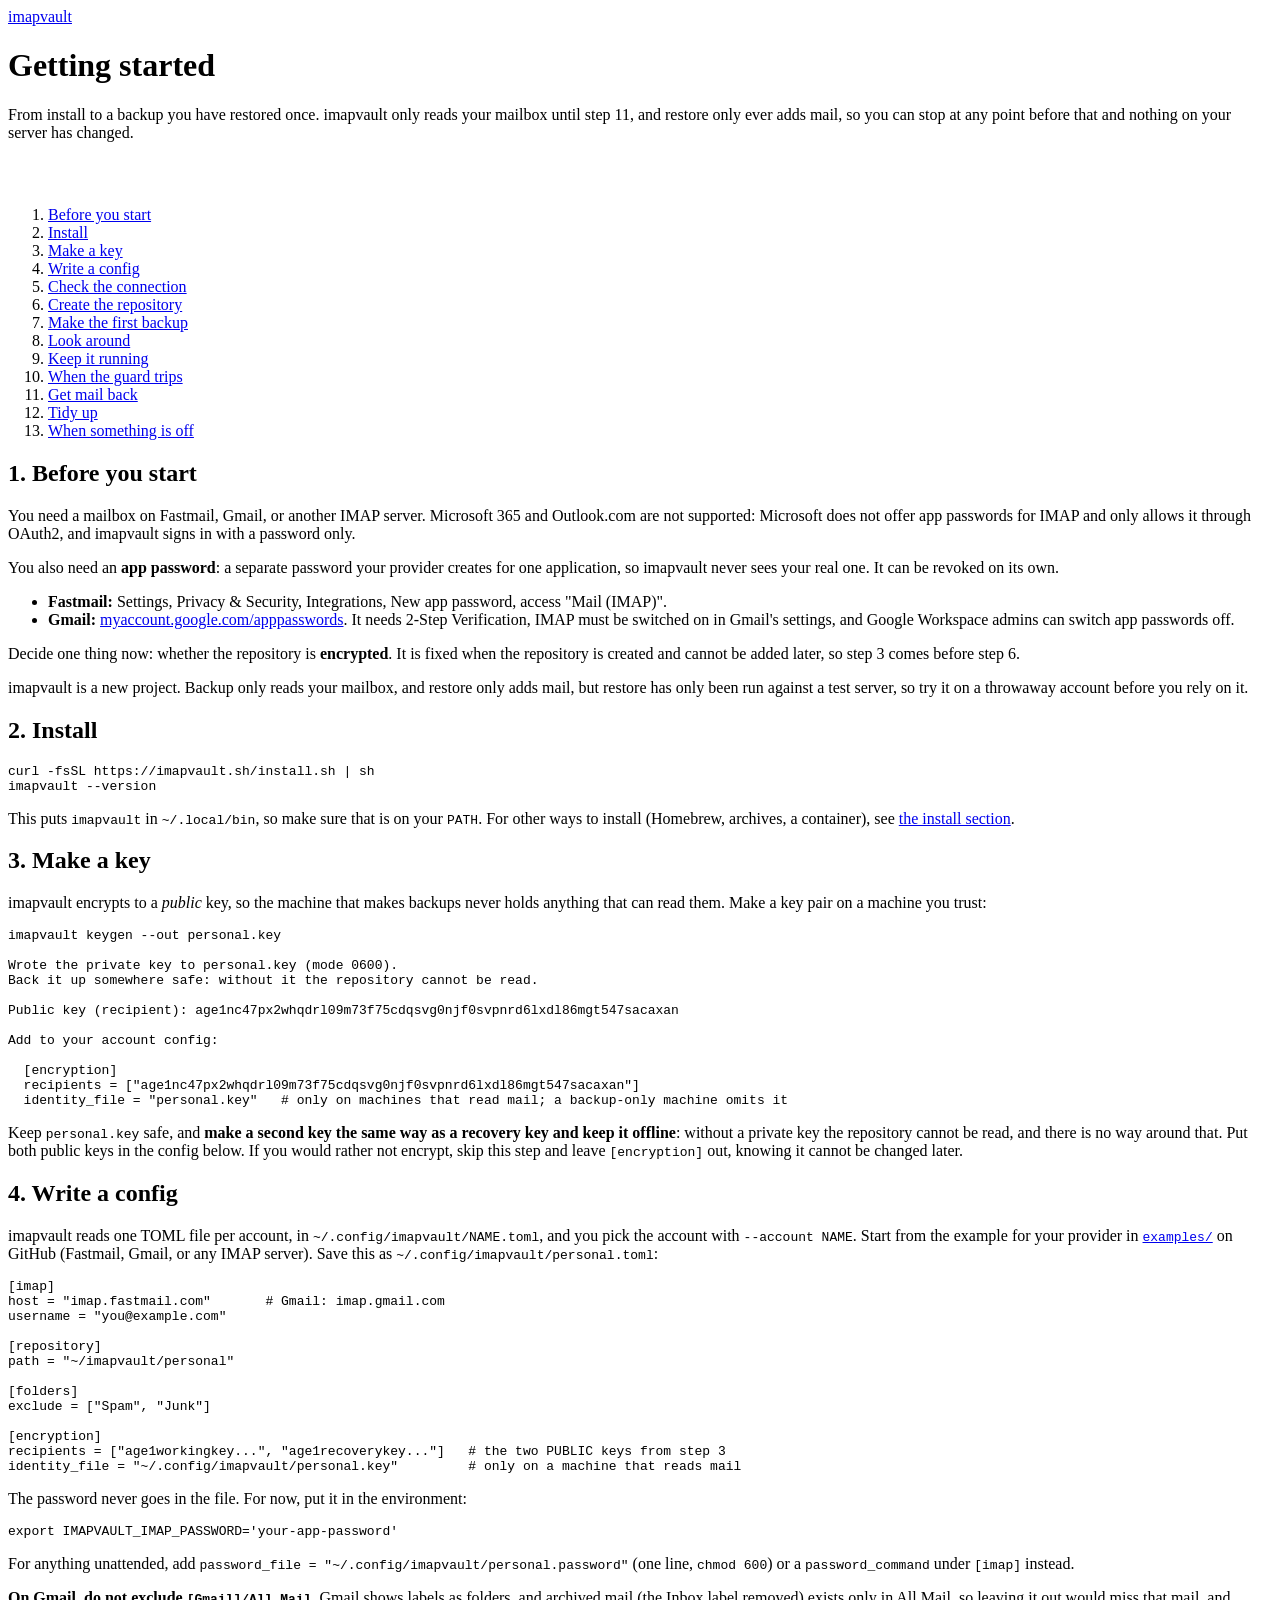
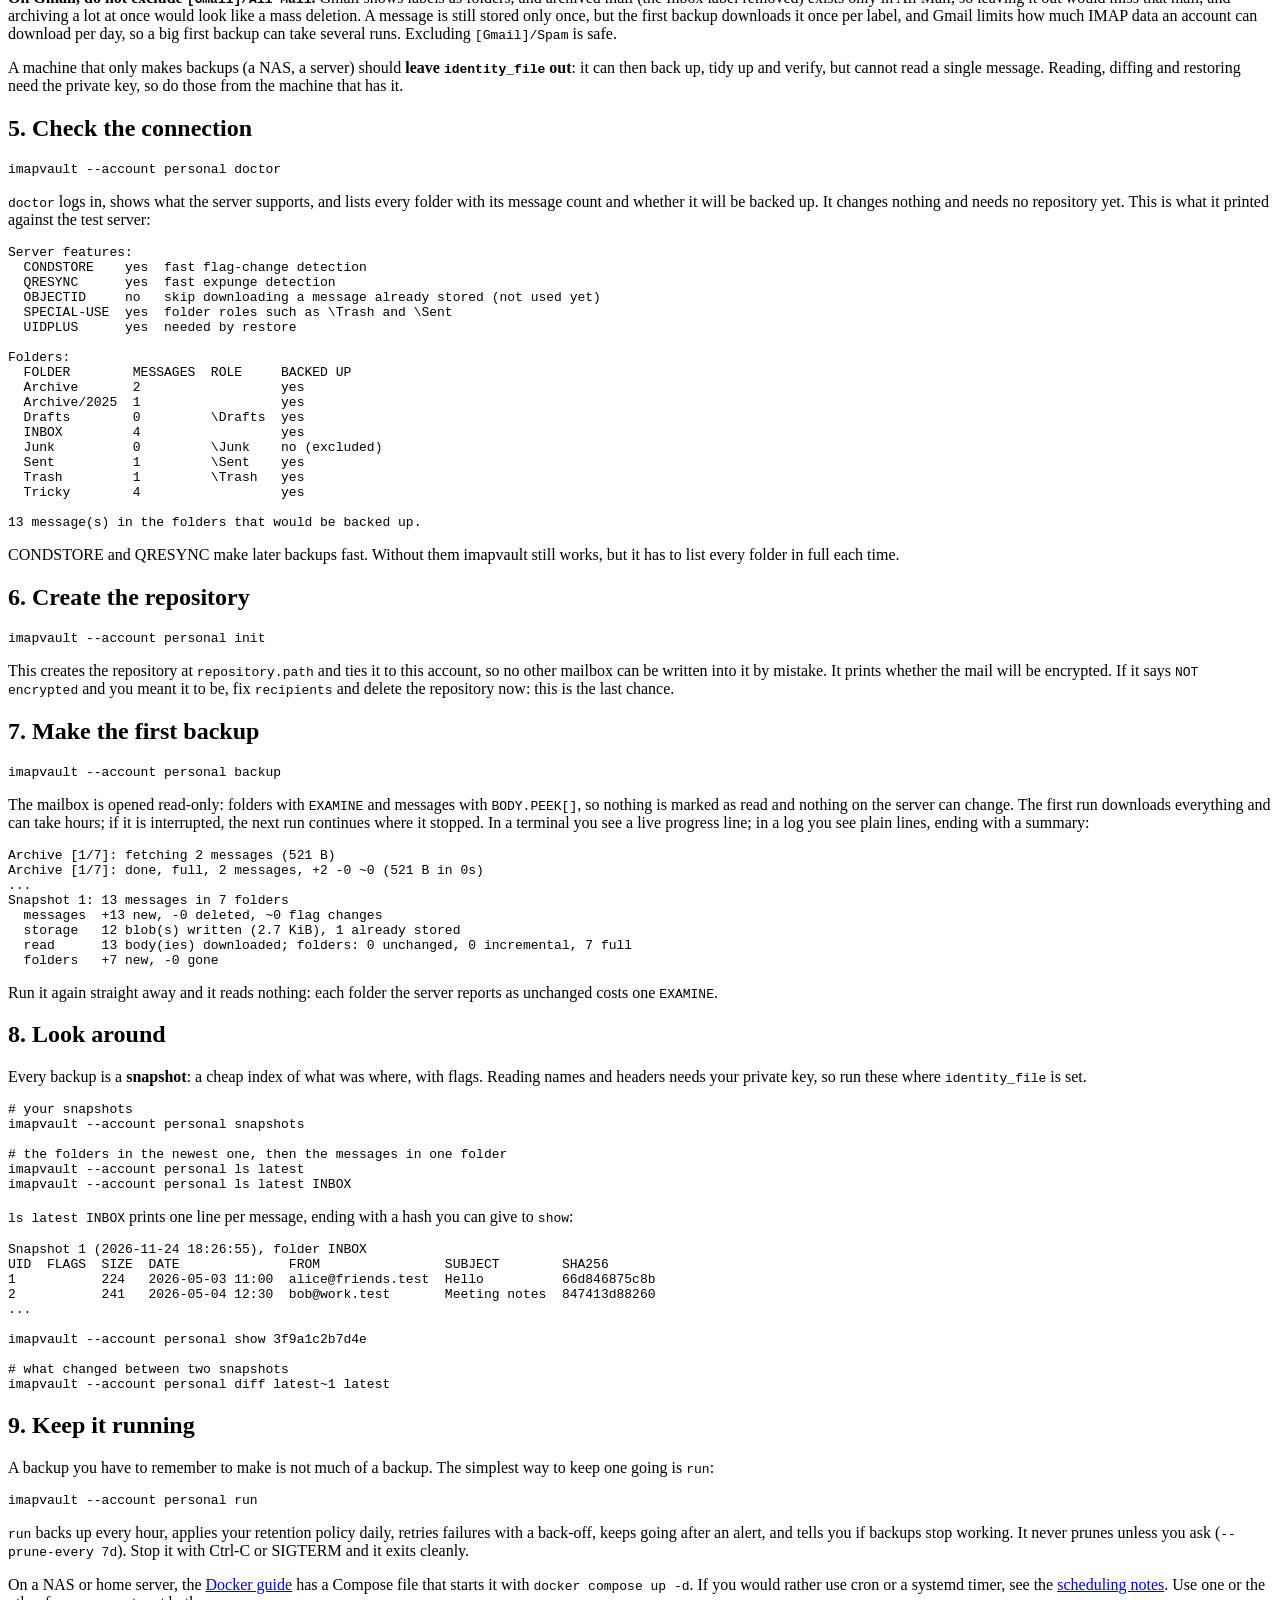
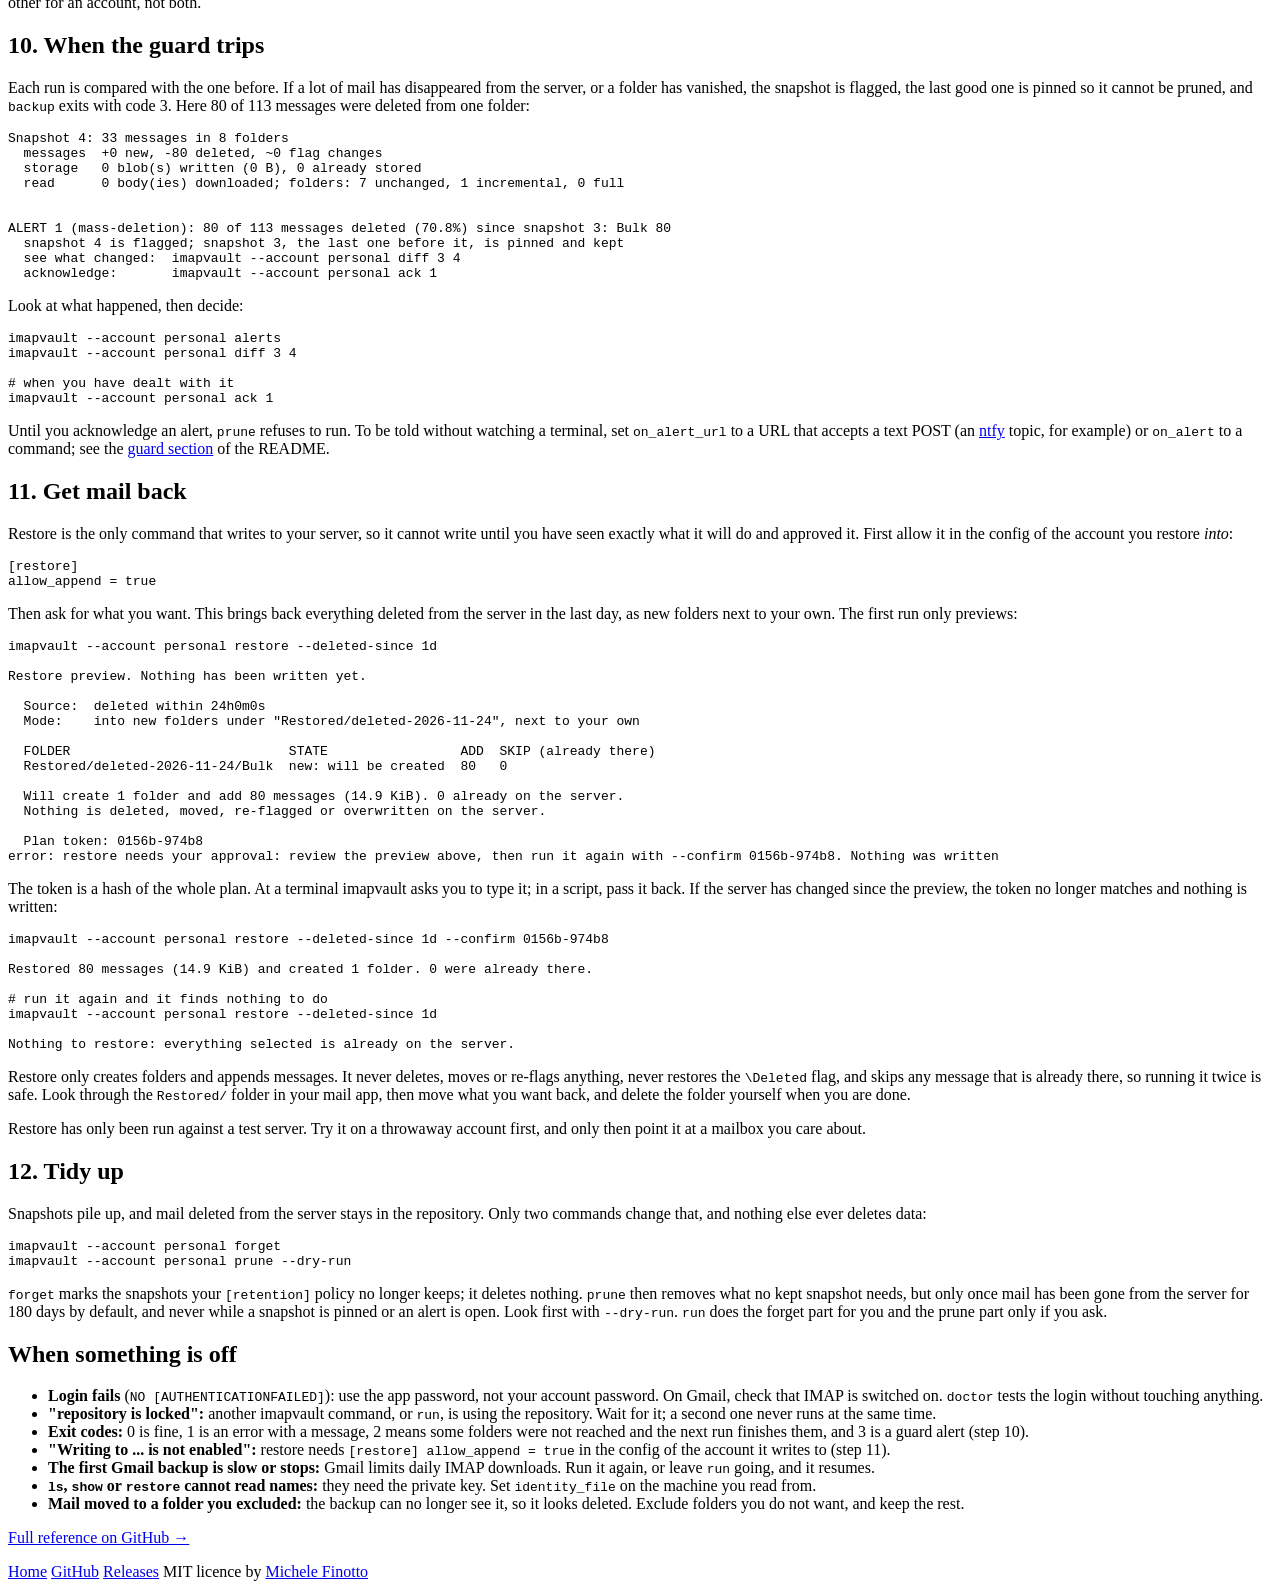
==== site/guide/index.html @ 9c10327b "feat(site): getting started guide, with its configs and commands tested site/guide/ walks from insta" ====
<!doctype html>
<html lang="en">
<head>
<meta charset="utf-8">
<meta name="viewport" content="width=device-width, initial-scale=1">
<title>Getting started with imapvault</title>
<meta name="description" content="Install imapvault, back up a mailbox, keep it running, and restore mail from a snapshot, step by step.">
<meta property="og:title" content="Getting started with imapvault">
<meta property="og:description" content="From install to a backup you have restored once, step by step.">
<meta property="og:image" content="https://imapvault.sh/og.png">
<meta property="og:url" content="https://imapvault.sh/guide/">
<meta name="twitter:card" content="summary_large_image">
<link rel="icon" href="/favicon.svg" type="image/svg+xml">
<link rel="icon" href="/favicon-32.png" sizes="32x32" type="image/png">
<link rel="apple-touch-icon" href="/favicon-180.png">
<link rel="preconnect" href="https://fonts.googleapis.com">
<link rel="preconnect" href="https://fonts.gstatic.com" crossorigin>
<link rel="stylesheet" href="https://fonts.googleapis.com/css2?family=Manrope:wght@500;700&family=JetBrains+Mono:wght@400&display=swap">
<link rel="stylesheet" href="/style.css">
</head>
<body>
<div class="wrap">

  <header class="hero" style="padding-bottom:2rem">
    <div class="wordmark"><a href="/">imapvault</a></div>
    <h1>Getting started</h1>
    <p class="lede">From install to a backup you have restored once. imapvault only reads your mailbox until step 11, and restore only ever adds mail, so you can stop at any point before that and nothing on your server has changed.</p>
  </header>

  <nav class="toc" aria-label="Steps">
    <ol>
      <li><a href="#before">Before you start</a></li>
      <li><a href="#install">Install</a></li>
      <li><a href="#key">Make a key</a></li>
      <li><a href="#config">Write a config</a></li>
      <li><a href="#check">Check the connection</a></li>
      <li><a href="#init">Create the repository</a></li>
      <li><a href="#backup">Make the first backup</a></li>
      <li><a href="#look">Look around</a></li>
      <li><a href="#running">Keep it running</a></li>
      <li><a href="#guard">When the guard trips</a></li>
      <li><a href="#restore">Get mail back</a></li>
      <li><a href="#tidy">Tidy up</a></li>
      <li><a href="#trouble">When something is off</a></li>
    </ol>
  </nav>

  <section id="before">
    <h2>1. Before you start</h2>
    <p>You need a mailbox on Fastmail, Gmail, or another IMAP server. Microsoft 365 and Outlook.com are not supported: Microsoft does not offer app passwords for IMAP and only allows it through OAuth2, and imapvault signs in with a password only.</p>
    <p>You also need an <strong>app password</strong>: a separate password your provider creates for one application, so imapvault never sees your real one. It can be revoked on its own.</p>
    <ul class="plain">
      <li><strong>Fastmail:</strong> Settings, Privacy &amp; Security, Integrations, New app password, access "Mail (IMAP)".</li>
      <li><strong>Gmail:</strong> <a href="https://myaccount.google.com/apppasswords">myaccount.google.com/apppasswords</a>. It needs 2-Step Verification, IMAP must be switched on in Gmail's settings, and Google Workspace admins can switch app passwords off.</li>
    </ul>
    <p style="margin-top:1rem">Decide one thing now: whether the repository is <strong>encrypted</strong>. It is fixed when the repository is created and cannot be added later, so step 3 comes before step 6.</p>
    <div class="note"><p>imapvault is a new project. Backup only reads your mailbox, and restore only adds mail, but restore has only been run against a test server, so try it on a throwaway account before you rely on it.</p></div>
  </section>

  <section id="install">
    <h2>2. Install</h2>
<pre><code>curl -fsSL https://imapvault.sh/install.sh | sh
imapvault --version</code></pre>
    <p style="margin-top:1rem" class="muted">This puts <code>imapvault</code> in <code>~/.local/bin</code>, so make sure that is on your <code>PATH</code>. For other ways to install (Homebrew, archives, a container), see <a href="/#install">the install section</a>.</p>
  </section>

  <section id="key">
    <h2>3. Make a key</h2>
    <p>imapvault encrypts to a <em>public</em> key, so the machine that makes backups never holds anything that can read them. Make a key pair on a machine you trust:</p>
<pre><code>imapvault keygen --out personal.key

Wrote the private key to personal.key (mode 0600).
Back it up somewhere safe: without it the repository cannot be read.

Public key (recipient): age1nc47px2whqdrl09m73f75cdqsvg0njf0svpnrd6lxdl86mgt547sacaxan

Add to your account config:

  [encryption]
  recipients = ["age1nc47px2whqdrl09m73f75cdqsvg0njf0svpnrd6lxdl86mgt547sacaxan"]
  identity_file = "personal.key"   # only on machines that read mail; a backup-only machine omits it</code></pre>
    <p style="margin-top:1rem">Keep <code>personal.key</code> safe, and <strong>make a second key the same way as a recovery key and keep it offline</strong>: without a private key the repository cannot be read, and there is no way around that. Put both public keys in the config below. If you would rather not encrypt, skip this step and leave <code>[encryption]</code> out, knowing it cannot be changed later.</p>
  </section>

  <section id="config">
    <h2>4. Write a config</h2>
    <p>imapvault reads one TOML file per account, in <code>~/.config/imapvault/NAME.toml</code>, and you pick the account with <code>--account NAME</code>. Start from the example for your provider in <a href="https://github.com/michele/imapvault/tree/main/examples"><code>examples/</code></a> on GitHub (Fastmail, Gmail, or any IMAP server). Save this as <code>~/.config/imapvault/personal.toml</code>:</p>
<pre data-lang="toml"><code>[imap]
host = "imap.fastmail.com"       # Gmail: imap.gmail.com
username = "you@example.com"

[repository]
path = "~/imapvault/personal"

[folders]
exclude = ["Spam", "Junk"]

[encryption]
recipients = ["age1workingkey...", "age1recoverykey..."]   # the two PUBLIC keys from step 3
identity_file = "~/.config/imapvault/personal.key"         # only on a machine that reads mail</code></pre>
    <p style="margin-top:1rem">The password never goes in the file. For now, put it in the environment:</p>
<pre><code>export IMAPVAULT_IMAP_PASSWORD='your-app-password'</code></pre>
    <p style="margin-top:1rem" class="muted">For anything unattended, add <code>password_file = "~/.config/imapvault/personal.password"</code> (one line, <code>chmod 600</code>) or a <code>password_command</code> under <code>[imap]</code> instead.</p>
    <div class="note"><p><strong>On Gmail, do not exclude <code>[Gmail]/All Mail</code>.</strong> Gmail shows labels as folders, and archived mail (the Inbox label removed) exists only in All Mail, so leaving it out would miss that mail, and archiving a lot at once would look like a mass deletion. A message is still stored only once, but the first backup downloads it once per label, and Gmail limits how much IMAP data an account can download per day, so a big first backup can take several runs. Excluding <code>[Gmail]/Spam</code> is safe.</p></div>
    <div class="note"><p>A machine that only makes backups (a NAS, a server) should <strong>leave <code>identity_file</code> out</strong>: it can then back up, tidy up and verify, but cannot read a single message. Reading, diffing and restoring need the private key, so do those from the machine that has it.</p></div>
  </section>

  <section id="check">
    <h2>5. Check the connection</h2>
<pre><code>imapvault --account personal doctor</code></pre>
    <p style="margin-top:1rem"><code>doctor</code> logs in, shows what the server supports, and lists every folder with its message count and whether it will be backed up. It changes nothing and needs no repository yet. This is what it printed against the test server:</p>
<pre><code>Server features:
  CONDSTORE    yes  fast flag-change detection
  QRESYNC      yes  fast expunge detection
  OBJECTID     no   skip downloading a message already stored (not used yet)
  SPECIAL-USE  yes  folder roles such as \Trash and \Sent
  UIDPLUS      yes  needed by restore

Folders:
  FOLDER        MESSAGES  ROLE     BACKED UP
  Archive       2                  yes
  Archive/2025  1                  yes
  Drafts        0         \Drafts  yes
  INBOX         4                  yes
  Junk          0         \Junk    no (excluded)
  Sent          1         \Sent    yes
  Trash         1         \Trash   yes
  Tricky        4                  yes

13 message(s) in the folders that would be backed up.</code></pre>
    <p style="margin-top:1rem" class="muted">CONDSTORE and QRESYNC make later backups fast. Without them imapvault still works, but it has to list every folder in full each time.</p>
  </section>

  <section id="init">
    <h2>6. Create the repository</h2>
<pre><code>imapvault --account personal init</code></pre>
    <p style="margin-top:1rem">This creates the repository at <code>repository.path</code> and ties it to this account, so no other mailbox can be written into it by mistake. It prints whether the mail will be encrypted. If it says <code>NOT encrypted</code> and you meant it to be, fix <code>recipients</code> and delete the repository now: this is the last chance.</p>
  </section>

  <section id="backup">
    <h2>7. Make the first backup</h2>
<pre><code>imapvault --account personal backup</code></pre>
    <p style="margin-top:1rem">The mailbox is opened read-only: folders with <code>EXAMINE</code> and messages with <code>BODY.PEEK[]</code>, so nothing is marked as read and nothing on the server can change. The first run downloads everything and can take hours; if it is interrupted, the next run continues where it stopped. In a terminal you see a live progress line; in a log you see plain lines, ending with a summary:</p>
<pre><code>Archive [1/7]: fetching 2 messages (521 B)
Archive [1/7]: done, full, 2 messages, +2 -0 ~0 (521 B in 0s)
...
Snapshot 1: 13 messages in 7 folders
  messages  +13 new, -0 deleted, ~0 flag changes
  storage   12 blob(s) written (2.7 KiB), 1 already stored
  read      13 body(ies) downloaded; folders: 0 unchanged, 0 incremental, 7 full
  folders   +7 new, -0 gone</code></pre>
    <p style="margin-top:1rem">Run it again straight away and it reads nothing: each folder the server reports as unchanged costs one <code>EXAMINE</code>.</p>
  </section>

  <section id="look">
    <h2>8. Look around</h2>
    <p>Every backup is a <strong>snapshot</strong>: a cheap index of what was where, with flags. Reading names and headers needs your private key, so run these where <code>identity_file</code> is set.</p>
<pre><code><span class="c"># your snapshots</span>
imapvault --account personal snapshots

<span class="c"># the folders in the newest one, then the messages in one folder</span>
imapvault --account personal ls latest
imapvault --account personal ls latest INBOX</code></pre>
    <p style="margin-top:1rem"><code>ls latest INBOX</code> prints one line per message, ending with a hash you can give to <code>show</code>:</p>
<pre><code>Snapshot 1 (2026-11-24 18:26:55), folder INBOX
UID  FLAGS  SIZE  DATE              FROM                SUBJECT        SHA256
1           224   2026-05-03 11:00  alice@friends.test  Hello          66d846875c8b
2           241   2026-05-04 12:30  bob@work.test       Meeting notes  847413d88260
...

imapvault --account personal show 3f9a1c2b7d4e

<span class="c"># what changed between two snapshots</span>
imapvault --account personal diff latest~1 latest</code></pre>
  </section>

  <section id="running">
    <h2>9. Keep it running</h2>
    <p>A backup you have to remember to make is not much of a backup. The simplest way to keep one going is <code>run</code>:</p>
<pre><code>imapvault --account personal run</code></pre>
    <p style="margin-top:1rem"><code>run</code> backs up every hour, applies your retention policy daily, retries failures with a back-off, keeps going after an alert, and tells you if backups stop working. It never prunes unless you ask (<code>--prune-every 7d</code>). Stop it with Ctrl-C or SIGTERM and it exits cleanly.</p>
    <p>On a NAS or home server, the <a href="https://github.com/michele/imapvault/blob/main/docs/DEPLOY.md">Docker guide</a> has a Compose file that starts it with <code>docker compose up -d</code>. If you would rather use cron or a systemd timer, see the <a href="https://github.com/michele/imapvault/blob/main/docs/SCHEDULING.md">scheduling notes</a>. Use one or the other for an account, not both.</p>
  </section>

  <section id="guard">
    <h2>10. When the guard trips</h2>
    <p>Each run is compared with the one before. If a lot of mail has disappeared from the server, or a folder has vanished, the snapshot is flagged, the last good one is pinned so it cannot be pruned, and <code>backup</code> exits with code 3. Here 80 of 113 messages were deleted from one folder:</p>
<pre><code>Snapshot 4: 33 messages in 8 folders
  messages  +0 new, -80 deleted, ~0 flag changes
  storage   0 blob(s) written (0 B), 0 already stored
  read      0 body(ies) downloaded; folders: 7 unchanged, 1 incremental, 0 full


ALERT 1 (mass-deletion): 80 of 113 messages deleted (70.8%) since snapshot 3: Bulk 80
  snapshot 4 is flagged; snapshot 3, the last one before it, is pinned and kept
  see what changed:  imapvault --account personal diff 3 4
  acknowledge:       imapvault --account personal ack 1</code></pre>
    <p style="margin-top:1rem">Look at what happened, then decide:</p>
<pre><code>imapvault --account personal alerts
imapvault --account personal diff 3 4

<span class="c"># when you have dealt with it</span>
imapvault --account personal ack 1</code></pre>
    <p style="margin-top:1rem">Until you acknowledge an alert, <code>prune</code> refuses to run. To be told without watching a terminal, set <code>on_alert_url</code> to a URL that accepts a text POST (an <a href="https://ntfy.sh">ntfy</a> topic, for example) or <code>on_alert</code> to a command; see the <a href="https://github.com/michele/imapvault#mass-deletion-guard">guard section</a> of the README.</p>
  </section>

  <section id="restore">
    <h2>11. Get mail back</h2>
    <p>Restore is the only command that writes to your server, so it cannot write until you have seen exactly what it will do and approved it. First allow it in the config of the account you restore <em>into</em>:</p>
<pre><code>[restore]
allow_append = true</code></pre>
    <p style="margin-top:1rem">Then ask for what you want. This brings back everything deleted from the server in the last day, as new folders next to your own. The first run only previews:</p>
<pre><code>imapvault --account personal restore --deleted-since 1d

Restore preview. Nothing has been written yet.

  Source:  deleted within 24h0m0s
  Mode:    into new folders under "Restored/deleted-2026-11-24", next to your own

  FOLDER                            STATE                 ADD  SKIP (already there)
  Restored/deleted-2026-11-24/Bulk  new: will be created  80   0

  Will create 1 folder and add 80 messages (14.9 KiB). 0 already on the server.
  Nothing is deleted, moved, re-flagged or overwritten on the server.

  Plan token: 0156b-974b8
error: restore needs your approval: review the preview above, then run it again with --confirm 0156b-974b8. Nothing was written</code></pre>
    <p style="margin-top:1rem">The token is a hash of the whole plan. At a terminal imapvault asks you to type it; in a script, pass it back. If the server has changed since the preview, the token no longer matches and nothing is written:</p>
<pre><code>imapvault --account personal restore --deleted-since 1d --confirm 0156b-974b8

Restored 80 messages (14.9 KiB) and created 1 folder. 0 were already there.

<span class="c"># run it again and it finds nothing to do</span>
imapvault --account personal restore --deleted-since 1d

Nothing to restore: everything selected is already on the server.</code></pre>
    <p style="margin-top:1rem">Restore only creates folders and appends messages. It never deletes, moves or re-flags anything, never restores the <code>\Deleted</code> flag, and skips any message that is already there, so running it twice is safe. Look through the <code>Restored/</code> folder in your mail app, then move what you want back, and delete the folder yourself when you are done.</p>
    <div class="note"><p>Restore has only been run against a test server. Try it on a throwaway account first, and only then point it at a mailbox you care about.</p></div>
  </section>

  <section id="tidy">
    <h2>12. Tidy up</h2>
    <p>Snapshots pile up, and mail deleted from the server stays in the repository. Only two commands change that, and nothing else ever deletes data:</p>
<pre><code>imapvault --account personal forget
imapvault --account personal prune --dry-run</code></pre>
    <p style="margin-top:1rem"><code>forget</code> marks the snapshots your <code>[retention]</code> policy no longer keeps; it deletes nothing. <code>prune</code> then removes what no kept snapshot needs, but only once mail has been gone from the server for 180 days by default, and never while a snapshot is pinned or an alert is open. Look first with <code>--dry-run</code>. <code>run</code> does the forget part for you and the prune part only if you ask.</p>
  </section>

  <section id="trouble">
    <h2>When something is off</h2>
    <ul class="plain">
      <li><strong>Login fails</strong> (<code>NO [AUTHENTICATIONFAILED]</code>): use the app password, not your account password. On Gmail, check that IMAP is switched on. <code>doctor</code> tests the login without touching anything.</li>
      <li><strong>"repository is locked":</strong> another imapvault command, or <code>run</code>, is using the repository. Wait for it; a second one never runs at the same time.</li>
      <li><strong>Exit codes:</strong> 0 is fine, 1 is an error with a message, 2 means some folders were not reached and the next run finishes them, and 3 is a guard alert (step 10).</li>
      <li><strong>"Writing to ... is not enabled":</strong> restore needs <code>[restore] allow_append = true</code> in the config of the account it writes to (step 11).</li>
      <li><strong>The first Gmail backup is slow or stops:</strong> Gmail limits daily IMAP downloads. Run it again, or leave <code>run</code> going, and it resumes.</li>
      <li><strong><code>ls</code>, <code>show</code> or <code>restore</code> cannot read names:</strong> they need the private key. Set <code>identity_file</code> on the machine you read from.</li>
      <li><strong>Mail moved to a folder you excluded:</strong> the backup can no longer see it, so it looks deleted. Exclude folders you do not want, and keep the rest.</li>
    </ul>
    <p class="next"><a href="https://github.com/michele/imapvault#readme">Full reference on GitHub &rarr;</a></p>
  </section>

</div>

<footer>
  <div class="wrap">
    <a href="/">Home</a>
    <a href="https://github.com/michele/imapvault">GitHub</a>
    <a href="https://github.com/michele/imapvault/releases">Releases</a>
    <span>MIT licence</span>
    <span>by <a href="https://finotto.org">Michele Finotto</a></span>
  </div>
</footer>
</body>
</html>
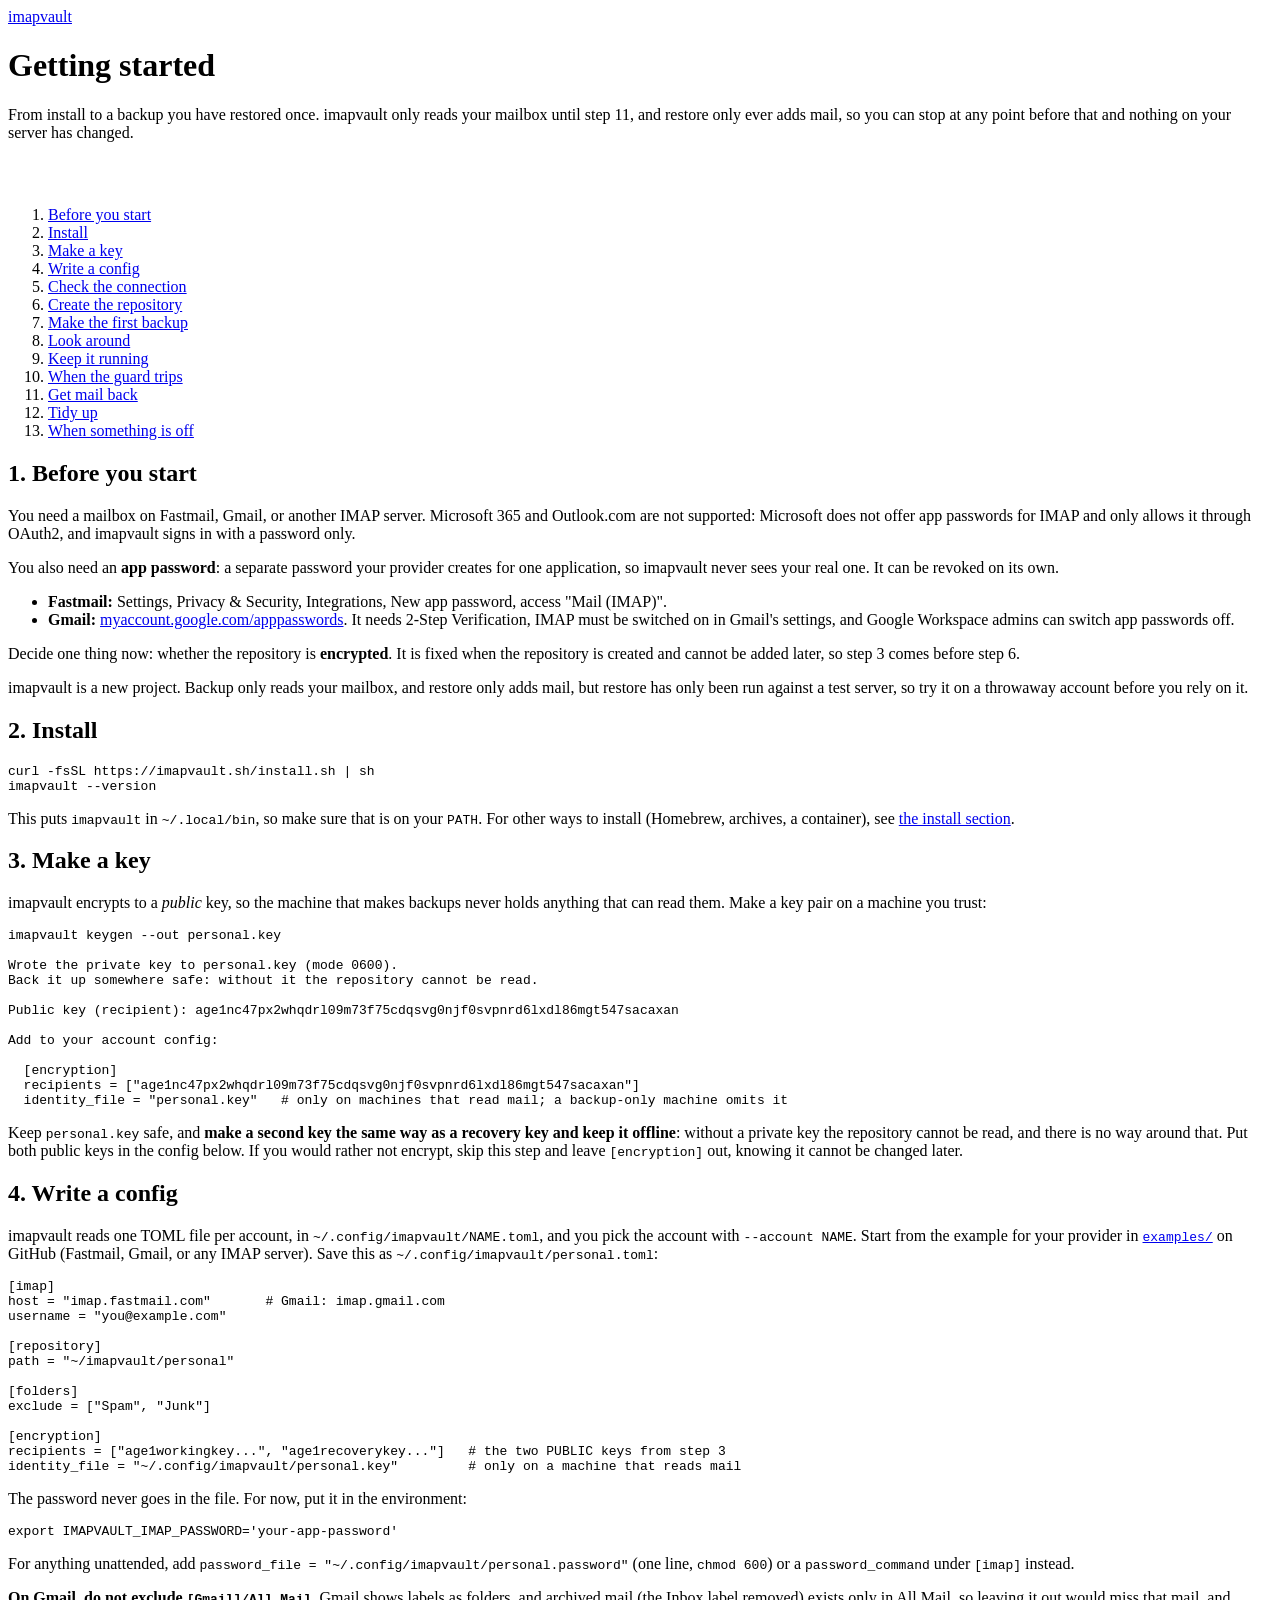
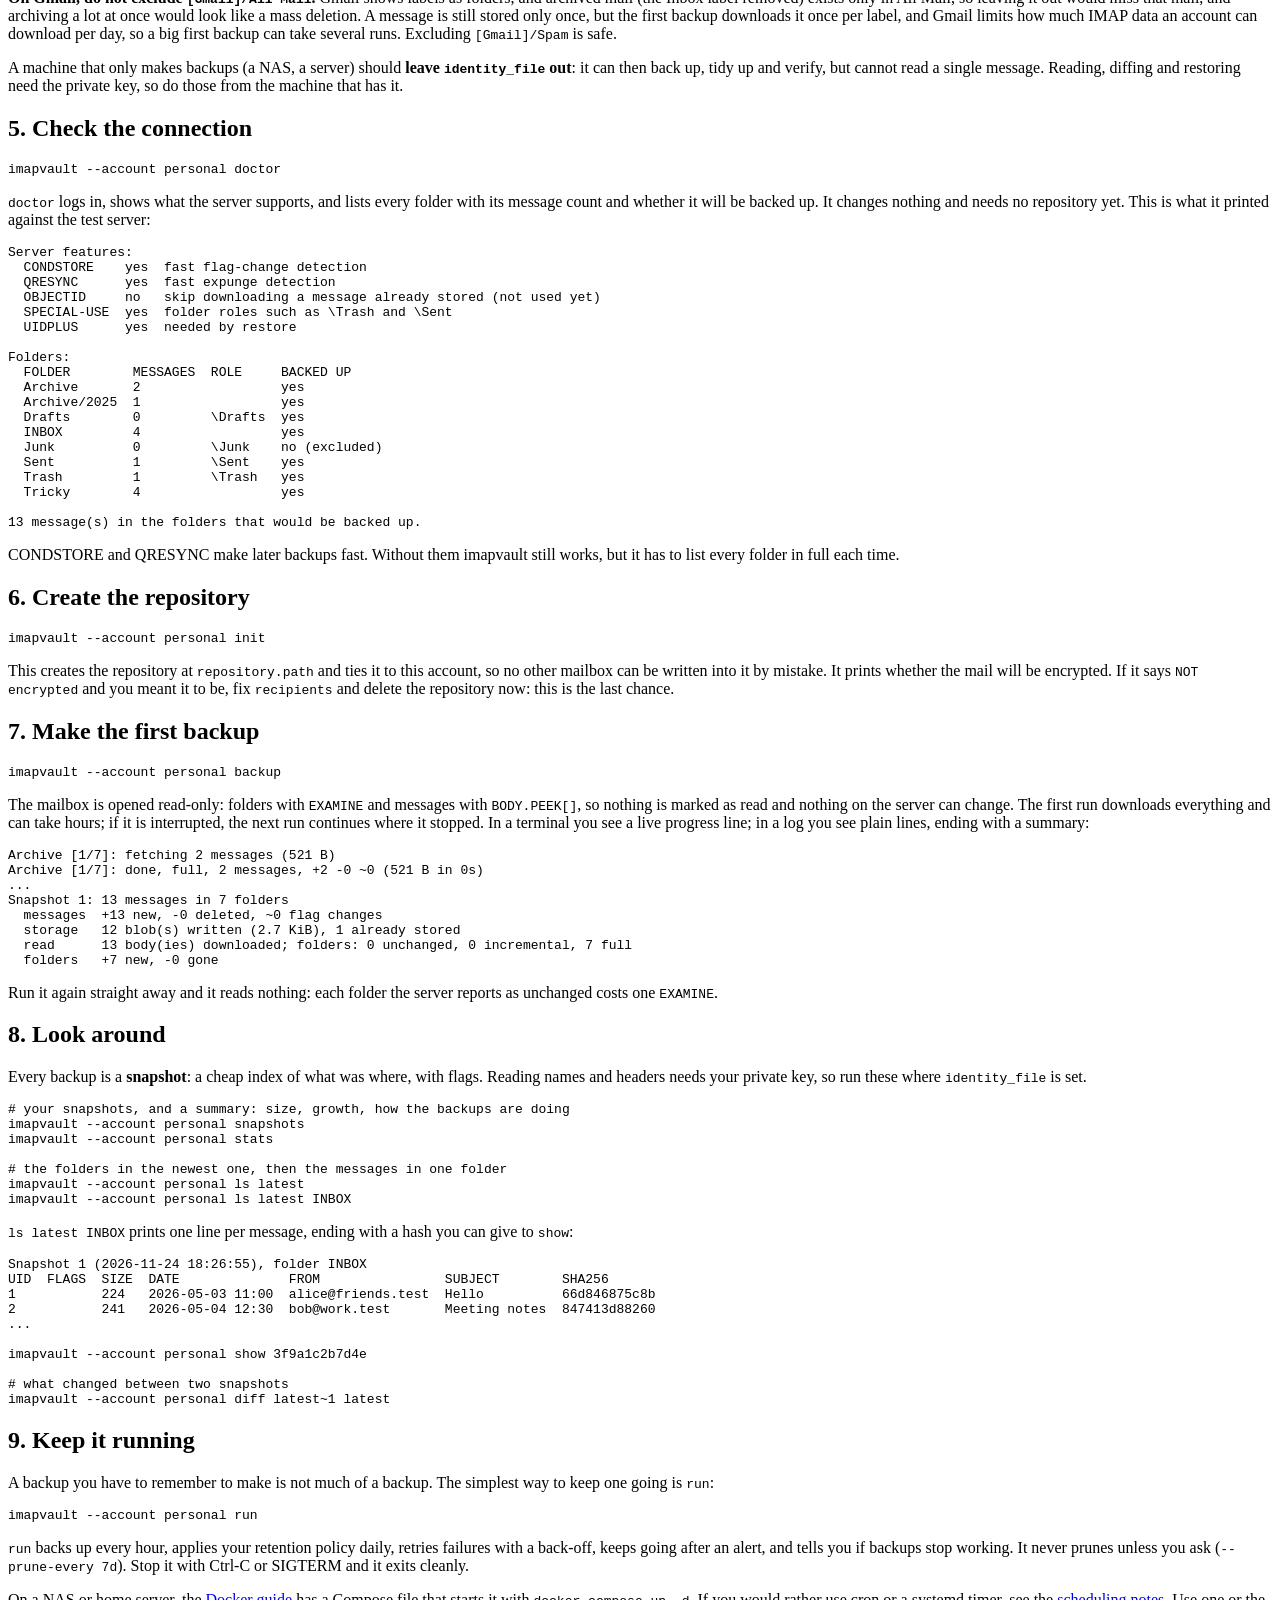
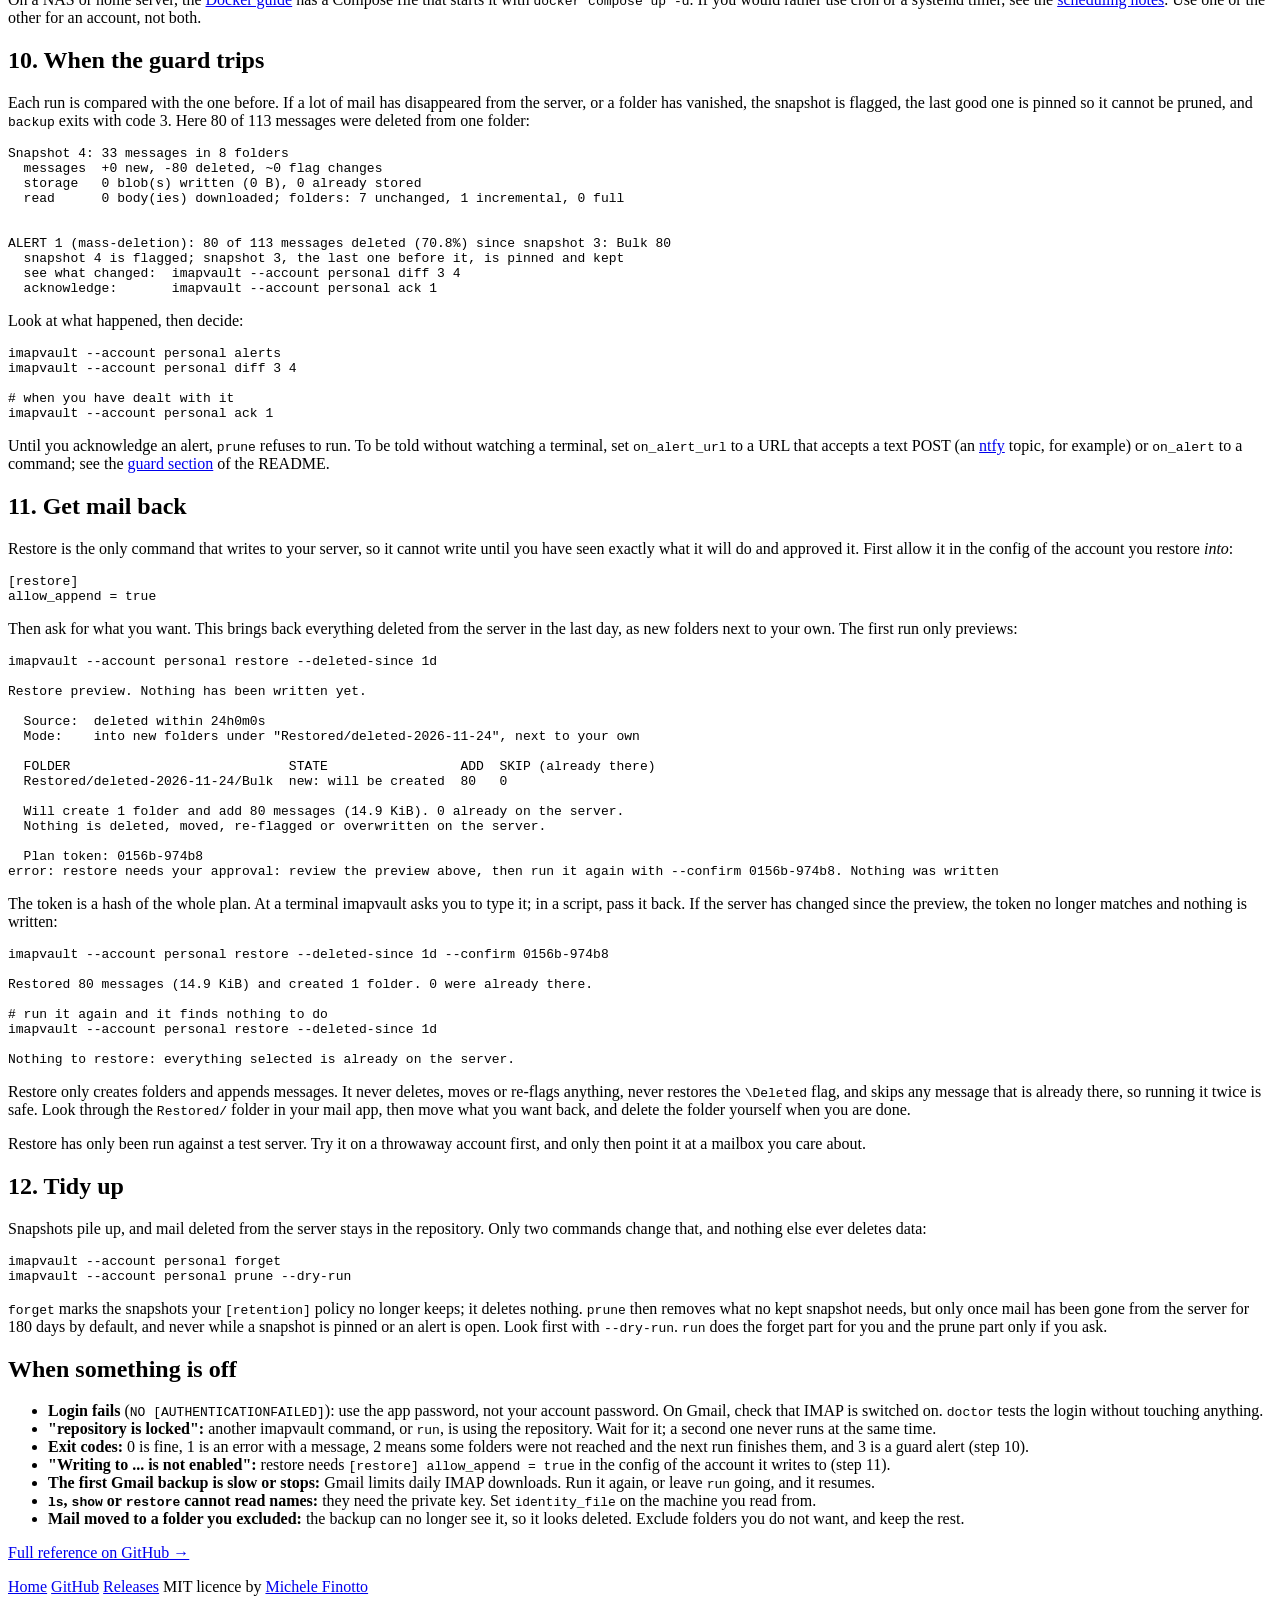
==== commit 0283866e: "docs: stats Also: say larger when sealing costs more than it saves, and divide the 30-day rate by th" ====
--- a/site/guide/index.html
+++ b/site/guide/index.html
@@ -155,8 +155,9 @@
   <section id="look">
     <h2>8. Look around</h2>
     <p>Every backup is a <strong>snapshot</strong>: a cheap index of what was where, with flags. Reading names and headers needs your private key, so run these where <code>identity_file</code> is set.</p>
-<pre><code><span class="c"># your snapshots</span>
+<pre><code><span class="c"># your snapshots, and a summary: size, growth, how the backups are doing</span>
 imapvault --account personal snapshots
+imapvault --account personal stats
 
 <span class="c"># the folders in the newest one, then the messages in one folder</span>
 imapvault --account personal ls latest
